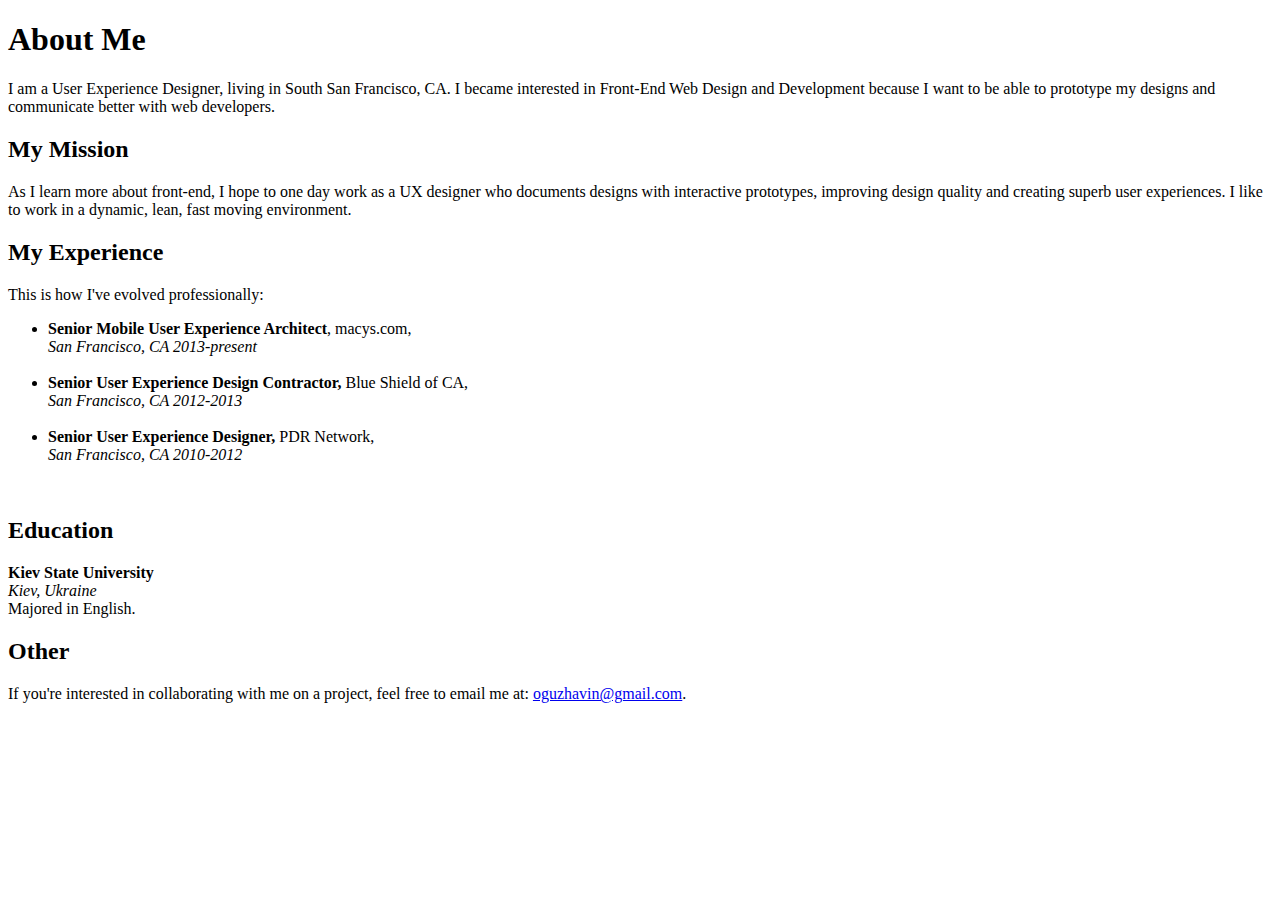
==== index.html @ b4402964 "uploading first html file" ====
<!DOCTYPE HTML>
<html>
<head>
	<title>About Olga Guzhavin</title>	
</head>
<body>
	<h1>About Me</h1>
	<p>I am a User Experience Designer, living in South San Francisco, CA. I became interested in Front-End Web Design and Development because I want to be able to prototype my designs and communicate better with web developers.</p>

	<h2>My Mission</h2>
	<p>As I learn more about front-end, I hope to one day work as a UX designer who documents designs with interactive prototypes, improving design quality and creating superb user experiences. I like to work in a dynamic, lean, fast moving environment.</p>

	<h2>My Experience</h2>
	<p>This is how I've evolved professionally:</p>
    	<ul>
    		<li><strong>Senior Mobile User Experience Architect</strong>, macys.com, <br><em>San Francisco, CA 2013-present</em></li>
    		<br>
            <li><strong>Senior User Experience Design Contractor,</strong> Blue Shield of CA, <br>
            <em>San Francisco, CA 2012-2013</em></li>
            <br>
            <li><strong>Senior User Experience Designer,</strong> PDR Network,<br>
            <em>San Francisco, CA 2010-2012</em></li>
        </ul> 
        <br>   

	<h2>Education</h2>
	<p><strong>Kiev State University</strong> <br>
	<em>Kiev, Ukraine</em> <br>
	Majored in English.</p>

	<h2>Other</h2>
	<p>If you're interested in collaborating with me on a project, feel free to email me at: <a href="oguzhavin@gmail.com">oguzhavin@gmail.com</a>.</p>


</body>
</html>
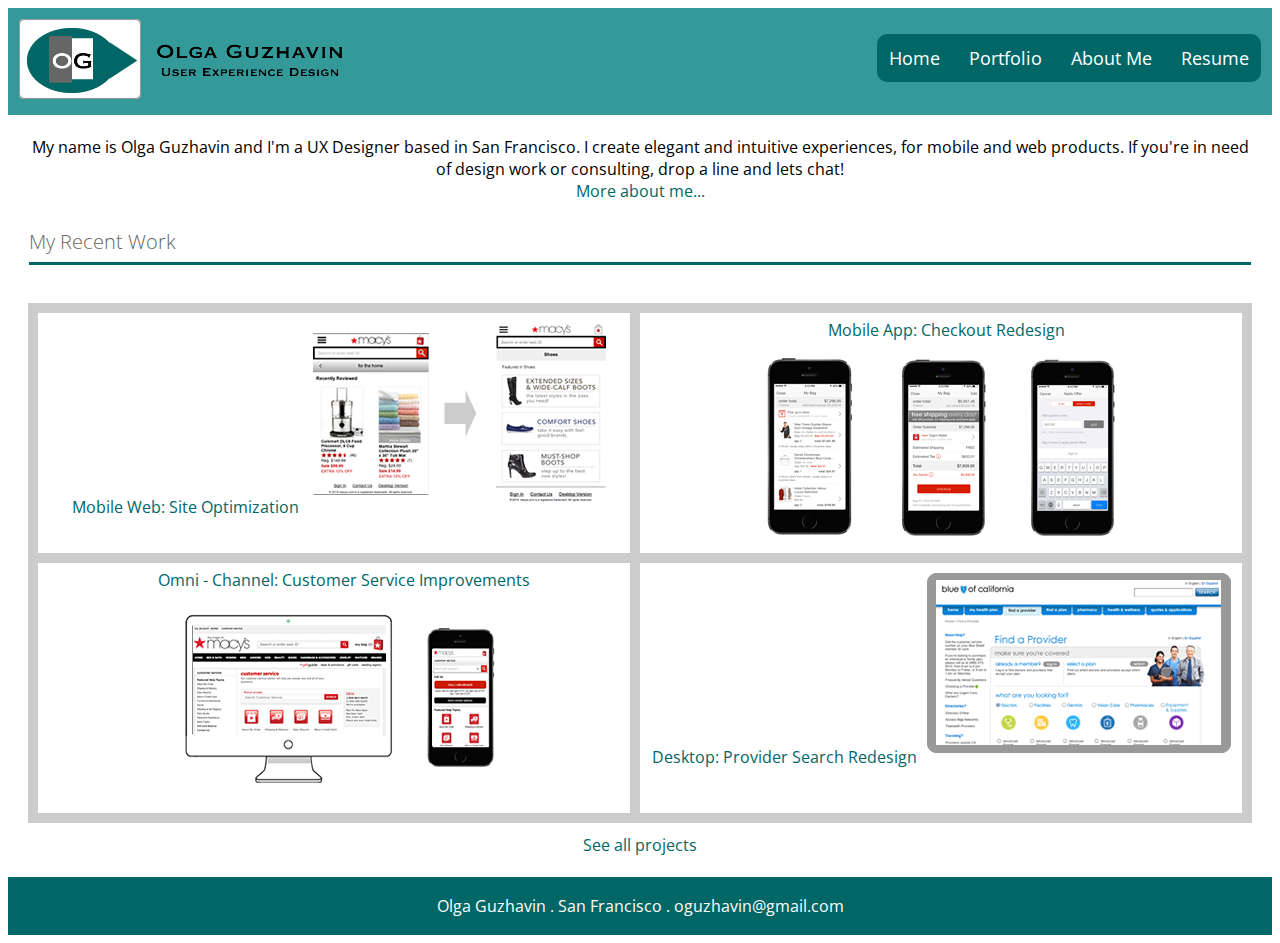
==== commit 6e2ca304: "Unit 6 project" ====
--- a/index.html
+++ b/index.html
@@ -1,36 +1,50 @@
-<!DOCTYPE HTML>
+<!DOCTYPE html>
 <html>
-<head>
-	<title>About Olga Guzhavin</title>	
-</head>
-<body>
-	<h1>About Me</h1>
-	<p>I am a User Experience Designer, living in South San Francisco, CA. I became interested in Front-End Web Design and Development because I want to be able to prototype my designs and communicate better with web developers.</p>
+  <head>
+    <title>Olga's UX Design</title>
+    <link rel="stylesheet" href="css/style.css">
+    <link href="https://fonts.googleapis.com/css?family=Open+Sans:400,800"
+     rel="stylesheet" type="text/css">
+  </head>
 
-	<h2>My Mission</h2>
-	<p>As I learn more about front-end, I hope to one day work as a UX designer who documents designs with interactive prototypes, improving design quality and creating superb user experiences. I like to work in a dynamic, lean, fast moving environment.</p>
+  <body>
+    <header>
+      <div id="topbackground">
+      <img src="css/logo.png">
+      <nav>
+        <a href="index.html">Home</a>
+        <a href="portfolio.html">Portfolio</a>
+        <a href="about.html">About Me</a>
+        <a href="resume.html">Resume</a>
+      </nav> 
+      </div>  
+    </header>
+  
+    <div>
+       <p>My name is Olga Guzhavin and I'm a UX Designer based in San Francisco. I create elegant and intuitive experiences, for mobile and web products. If you're in need of design work or consulting, drop a line and lets chat! 
+             <br>
+       <a href="about.html">More about me...</a>
+       </p>
+             <h2> My Recent Work </h2>
 
-	<h2>My Experience</h2>
-	<p>This is how I've evolved professionally:</p>
-    	<ul>
-    		<li><strong>Senior Mobile User Experience Architect</strong>, macys.com, <br><em>San Francisco, CA 2013-present</em></li>
-    		<br>
-            <li><strong>Senior User Experience Design Contractor,</strong> Blue Shield of CA, <br>
-            <em>San Francisco, CA 2012-2013</em></li>
-            <br>
-            <li><strong>Senior User Experience Designer,</strong> PDR Network,<br>
-            <em>San Francisco, CA 2010-2012</em></li>
-        </ul> 
-        <br>   
-
-	<h2>Education</h2>
-	<p><strong>Kiev State University</strong> <br>
-	<em>Kiev, Ukraine</em> <br>
-	Majored in English.</p>
-
-	<h2>Other</h2>
-	<p>If you're interested in collaborating with me on a project, feel free to email me at: <a href="oguzhavin@gmail.com">oguzhavin@gmail.com</a>.</p>
+    </div>
 
 
-</body>
-</html>+       <ul>
+       <li><a href="portfolio.html">Mobile Web: Site Optimization</a> <img src="css/proj1.png"></li>
+       <li><a href="portfolio.html">Mobile App: Checkout Redesign</a> <img src="css/proj2.png"></li>
+       <li><a href="portfolio.html">Omni - Channel: Customer Service Improvements</a><img src="css/proj3.png"></li>
+       <li><a href="portfolio.html">Desktop: Provider Search Redesign</a><img src="css/proj4.png"></li>
+      </ul>
+  
+    
+    <div id="bottomlink">
+    <p>
+        <a href="portfolio.html">See all projects </a>
+    
+    </div> 
+
+    <footer>Olga Guzhavin . San Francisco . oguzhavin@gmail.com</footer>
+  </body>
+
+</html>
--- a/css/style.css
+++ b/css/style.css
@@ -0,0 +1,89 @@
+h1, h2 {
+  font-weight: 300;
+  color: #666666;
+  margin-left: 20px;
+  margin-right: 20px;
+  border-bottom: 3px solid #006666;
+}
+
+h1 {
+  font-size: 30px;
+}
+h2 {
+  font-size: 20px;
+  line-height: 40px
+}
+body{
+  font-family: 'Open Sans', sans-serif;
+}
+div {
+  padding: 1px;
+}
+
+nav{
+  font-size: 18px;
+  float:right;
+  background-color: #006666;
+  margin-top: 25px;
+  border-radius: 10px;
+  margin-right: 10px;
+}
+nav a {
+  text-decoration: none;
+  color: white;
+  margin: 10px;
+  display: inline-block;
+  padding: 2px;
+
+
+}
+p {
+  text-align: center;
+  margin: 20px;
+  padding: 0;
+}
+
+footer {
+  text-align: center;
+  padding: 18px 0;
+  clear:both;
+  background:#006666;
+  color: white; 
+}
+
+img {
+  margin: 0 auto;
+  padding: 10px;
+}
+
+#topbackground {
+  background: #339999;
+}
+
+ul {
+  list-style: none;
+  margin: 30px;
+  padding: 0;
+
+}
+li {
+  height: 250px;
+  outline: 10px solid #CCCCCC;
+  line-height: 35px;
+  text-align: center;
+  color: #006666;
+  background: white;
+  float: left;
+  width: 50%;
+  text-indent: 10px;
+}
+a {
+  text-decoration: none;
+  color: #006666;
+}
+#title {
+
+}
+#bottomlink{
+clear: both;
+}